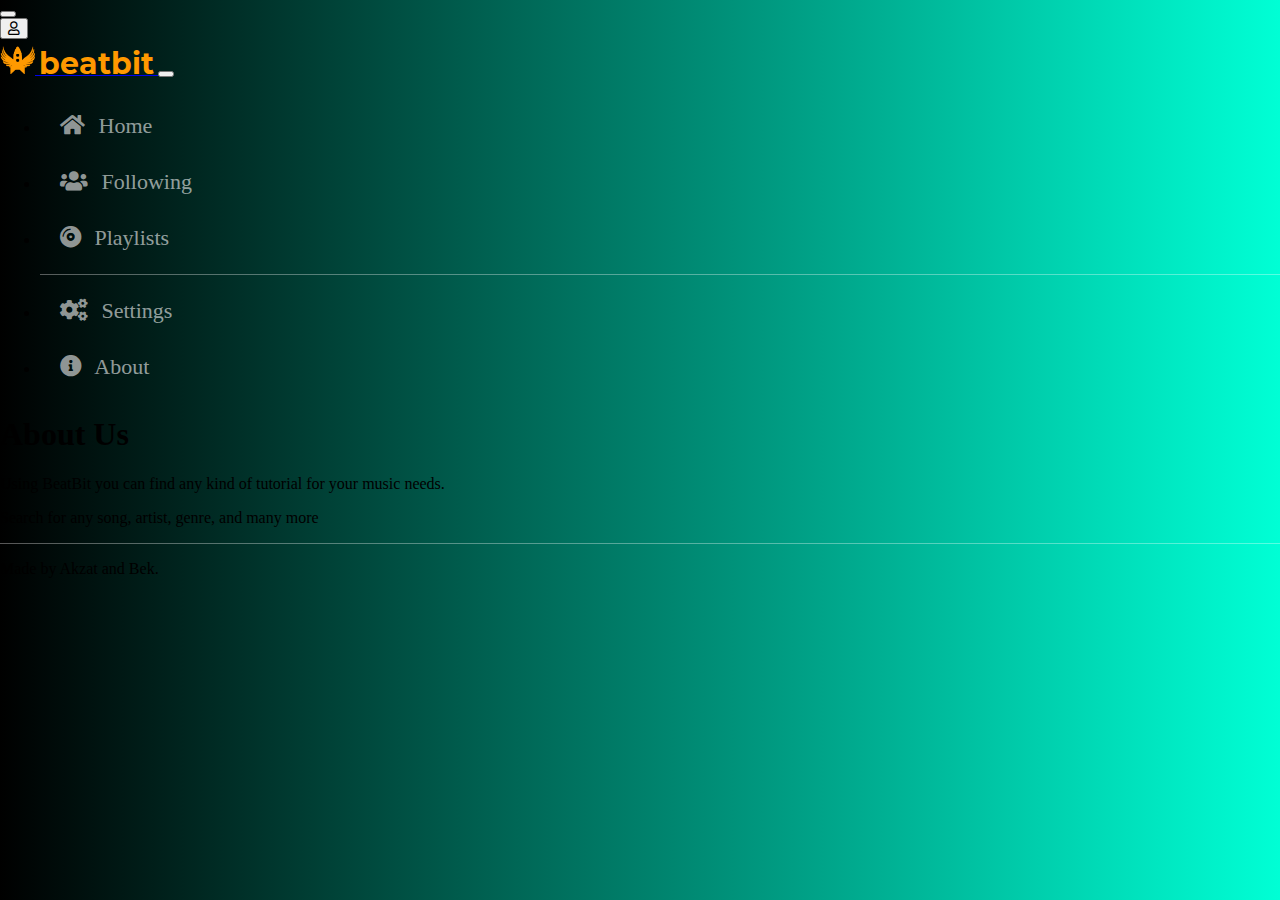
==== about.html @ 5ddf04d6 "Initial commit" ====
<!DOCTYPE html>
<html lang="en">
<head>
    <meta charset="UTF-8">
    <meta http-equiv="X-UA-Compatible" content="IE=edge">
    <meta name="viewport" content="width=device-width, initial-scale=1.0">
    <link rel="stylesheet" href="css/main-style.css">
    <link rel="icon" href="img/favicon.ico">
    <!--Bootstrap-->
    <link href="https://cdn.jsdelivr.net/npm/bootstrap@5.1.3/dist/css/bootstrap.min.css" rel="stylesheet" integrity="sha384-1BmE4kWBq78iYhFldvKuhfTAU6auU8tT94WrHftjDbrCEXSU1oBoqyl2QvZ6jIW3" crossorigin="anonymous">
    <script src="https://cdn.jsdelivr.net/npm/bootstrap@5.1.3/dist/js/bootstrap.bundle.min.js" integrity="sha384-ka7Sk0Gln4gmtz2MlQnikT1wXgYsOg+OMhuP+IlRH9sENBO0LRn5q+8nbTov4+1p" crossorigin="anonymous"></script>
    <!--Font awesome-->
    <link rel="stylesheet" href="css/all.css">
    <title>Main</title>
</head>
<body class="gradient-3">
    <!-- NAVBAR -->
    <nav class="navbar navbar-dark bg-black sticky-top">
        <div class="container-fluid">
          <button class="navbar-toggler" type="button" data-bs-toggle="offcanvas" data-bs-target="#offcanvasNavbar" aria-controls="offcanvasNavbar">
            <span class="navbar-toggler-icon"></span>
          </button>

          <!-- User -->
          <form action="login.html">
            <button type="submit" class="btn btn-outline-info rounded-circle"><i class="far fa-user"></i></button>
          </form>

          <!-- Navigation -->
          <div class="offcanvas offcanvas-start" tabindex="-1" id="offcanvasNavbar" aria-labelledby="offcanvasNavbarLabel">
            <div class="offcanvas-header bg-black">
                <a class="navbar-brand" href="index.html">
                    <img src="img/logo-orange.png" alt="" width="35" height="35" class="d-inline-block align-text-top">
                    <span class="logo-title  align-text-top">beatbit</span>
                </a>
              <button type="button" class="btn-close text-reset" data-bs-dismiss="offcanvas" aria-label="Close"></button>
            </div>
            <div class="offcanvas-body bg-black">
              <ul class="navbar-nav justify-content-end flex-grow-1 pe-3">
                <li class="nav-item">
                  <a class="nav-link" href="home.html"><i class="fas fa-home"></i> Home</a>
                </li>
                <li class="nav-item">
                  <a class="nav-link" href="#"><i class="fas fa-users"></i> Following</a>
                </li>
                <li class="nav-item">
                    <a class="nav-link" href="#"><i class="fas fa-compact-disc"></i> Playlists</a>
                </li>
                <hr/>
                <li class="nav-item">
                    <a class="nav-link" href="#"><i class="fas fa-cogs"></i> Settings</a>
                </li>
                <li class="nav-item">
                    <a class="nav-link active"  aria-current="page" href="about.html"><i class="fas fa-info-circle"></i> About</a>
                </li>
              </ul>
              
            </div>
          </div>
        </div>
      </nav>

    <!-- MAIN -->
    <div class="container w-75">
        <div class="d-flex justify-content-center">
            <div class="jumbotron bg-light w-100 mt-3 text-center">
                <h1 class="display-4">About Us</h1>
                <p class="lead">Using BeatBit you can find any kind of tutorial for your music needs.</p>
                <p class="lead">Search for any song, artist, genre, and many more</p>
                <hr class="my-4">
                <p>Made by Akzat and Bek.</p>
            </div>
        </div>

    </div>
    
        
</body>
</html>
---- css/main-style.css ----
@font-face {
  font-family: montserrat-bold;
  src: url("../fonts/Montserrat-Bold.ttf");
}

@font-face {
  font-family: rubik-medium;
  src: url("../fonts/Rubik-Medium.ttf");
}

@font-face {
  font-family: rubik-light;
  src: url("../fonts/Rubik-Light.ttf");
}

body {
  margin: 0 auto;
  background: linear-gradient(90deg, #140C2C, #140C01);
}

.gradient-1{
  background: linear-gradient(90deg, rgb(41, 215, 200) 0%, rgb(255, 0, 255) 100%);
}

.gradient-2{
  background: linear-gradient(90deg, rgb(215, 154, 41) 0%, rgb(255, 0, 255) 100%);
}

.gradient-3{
  background: linear-gradient(90deg, rgb(0, 0, 0) 0%, rgb(0, 255, 213) 100%);
}

.left-bar{
    background: black;
    height: 100%;
    width: 250px;
    position: fixed;
    top: 0px;
    left: 0px;
}

.logo{
  width: 32px;
  height: 32px;
}

.logo-title{
  font-family: montserrat-bold;
  color: #FF9900;
  font-size: 30px;
  user-select: none;
  text-decoration: none;
}

.title-container{
  display: flex;
  justify-content: space-between;
  width: 170px;
  padding-top: 10px;
  margin: 0 auto;
}

.nav-menu{
  align-items: center;
  padding: 45px 0px 45px 35px;
}

.nav-link{
  display: block;
  color:rgba(255, 255, 255, 0.589);
  padding: 15px 20px;
  font-size: 22px;
  transition: .3s;
  text-decoration: none;
  text-align: initial;
  word-spacing: 8px;
  user-select: none;
    
}

.nav-link:hover{
  color: #FF9900;
}

.nav-text{
  font-size: 16px;
  font-family: rubik-medium;
}

hr { 
  border: 0; 
  border-top: 1px solid rgba(255, 255, 255, 0.342);
}

.main{
  margin-left: 325px;
}

.top-container{
  display: flex;
  margin-left: 50px;
}

.bar-corner{
  display: flex;
  width: 55px;
  height: 60px;
  background: rgb(5, 5, 5);
  transform: skew(35deg);
  border-radius: 1px;
}

.search-bar{
  display: flex;
  position: fixed;
  margin-left: 26px;
  transform: skew(0deg);
  background: rgb(5, 5, 5);
  height: 60px;
  border-radius: 1px;
  width: 100%;
  padding-right: 15px;
}

.search-form{
  display: inline;
  width: 75%;
  height: 60px;
  margin: 0 auto;
  border: #FF9900;
  border-radius: 5px;
}

.search-input{
  margin: 0;
  margin-top: 7px;
  background: transparent;
  font-family: rubik-light;
  font-weight: 700;
  height: 35px;
  width: 400px;
  padding-left: 30px;
  border-width: 2px;
  border-radius: 45px;
  border-color: #FF9900;
  color: white;
}

.search-button{
  color: #FF9900;
  height: 40px;
  width: 40px;
  border-width: 2px;
  background: transparent;
  border-radius: 45px;
  border-color: #FF9900;
  font-size: 16px;
  cursor: pointer;
}

.header-1{
  color: white;
  font-size: 30px;
  font-family: rubik-medium;
  margin-top: 35px;
}

.genres-container{
  display: flex;
  flex-direction: row;
  flex-wrap: wrap;
}

.genre-box{
  display: flex;
  justify-content: center;
  align-items: center;
  background: transparent;
  height: 100px;
  width: 100px;
  border: 2px solid white;
  border-radius: 90px;
  color: white;
  transition: .3s;
}

.genres-container div{
  display: flex;
  flex-direction: column;
  flex-wrap: wrap;
  align-items: center;
  margin-right: 25px;
}

.genres-container p{
  color: white;
  font-family: rubik-medium;
}

.genres-container .orange{
  border-color: #FF9900;
  color: #FF9900;
}

.genres-container .purple{
  border-color: #C447FF;
  color: #C447FF;
}

.genres-container .cyan{
  border-color: #00C2FF;
  color: #00C2FF;
}

.genres-container .yellow{
  border-color: #FFE600;
  color: #FFE600;
}

.genre-box:hover{
  background: rgba(0, 0, 0, 0.651);
}

.genre-box img{
  -webkit-user-drag: none;
  display: block;
  margin: 0 auto;
  width: 75%;
  height: 75%;
}

.videos-container{
  display: flex;
  width: 100%;
  height: fit-content;
  flex-wrap: wrap;
}

.video-content{
  display: flex;
  flex-direction: column;
  flex-wrap: wrap;
  align-items: flex-start;
  margin-right: 15px;
}

.videos-container p{
  font-family: rubik-light;
  color: white;
  font-size: 16px;
  width: 270px;
}

.video-box{
  display: flex;
  justify-content: center;
  align-items: center;
  background: black;
  width: 270px;
  height: 151px;
  border: 2px solid #FF9900;
}

.play-btn{
  -webkit-user-drag: none;
  width: 100px;
  height: 100px;
}

.preview-container{
  display: flex;
  margin-top: 15px;
  align-items: center;
}

.preview-slider{
  background: #673E00;
  width: 230px;
  height: 5px;
}

.hidebox{
  opacity: 0;
  width: 0px;
  height: 0px;
}

.preview-btn{
  background-image: url('../img/play.png');
  width: 25px;
  height: 25px;
  background-size: 25px;
  transition: .3s;
}


.hidebox:checked + .preview-btn{
  background-image: url('../img/pause.png');
  transition: .3s;
}
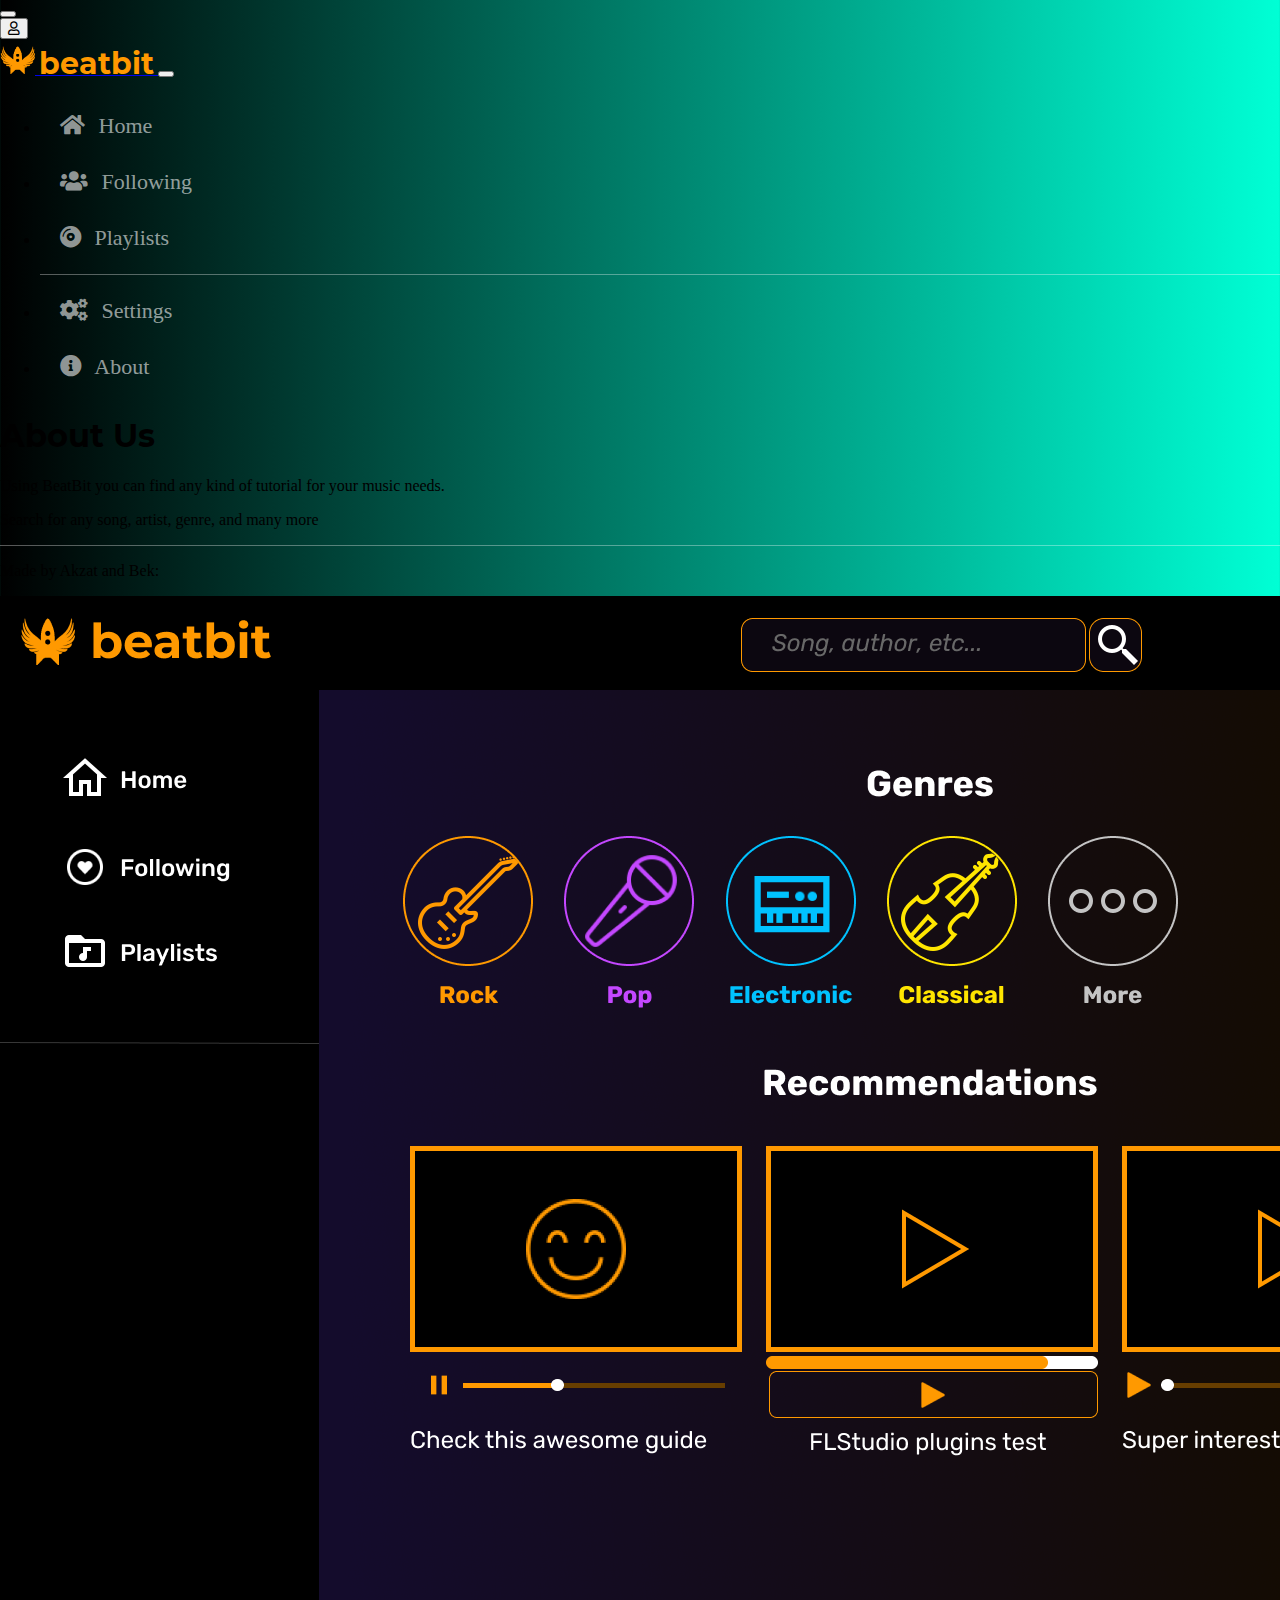
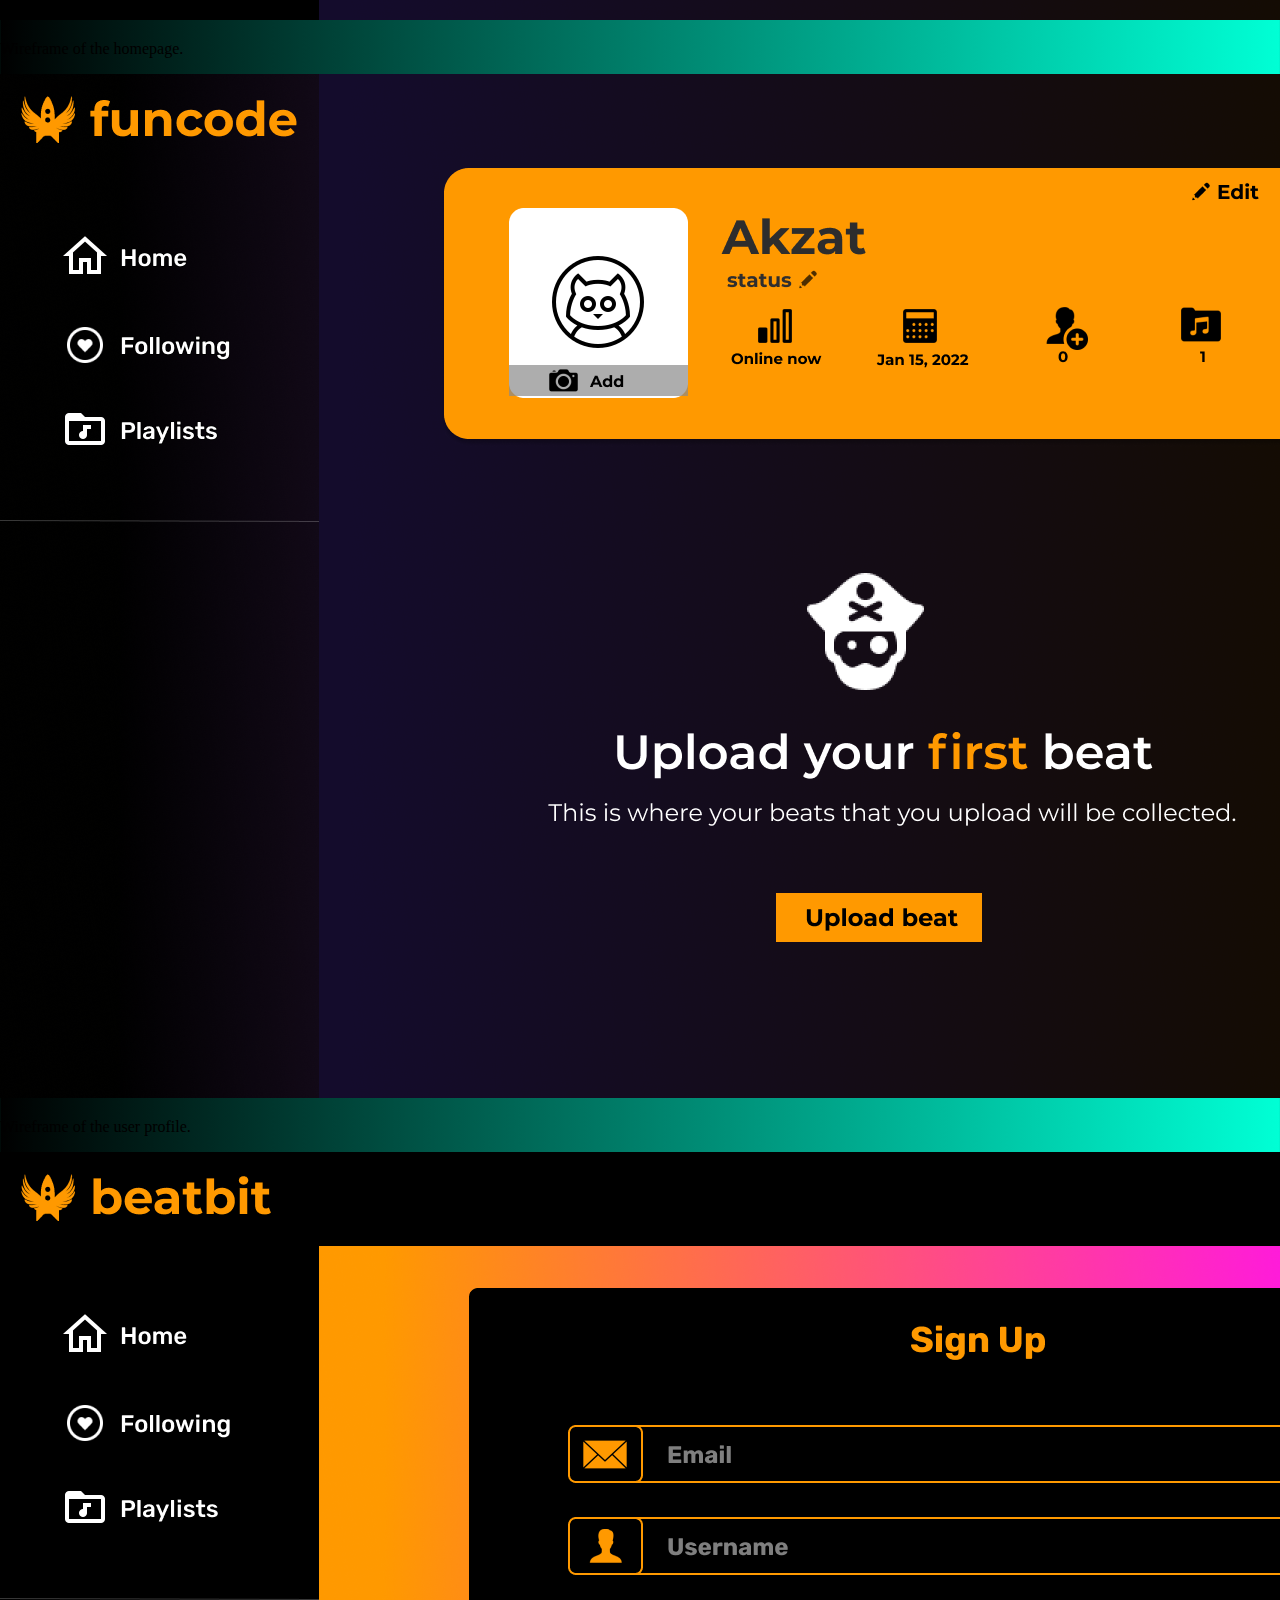
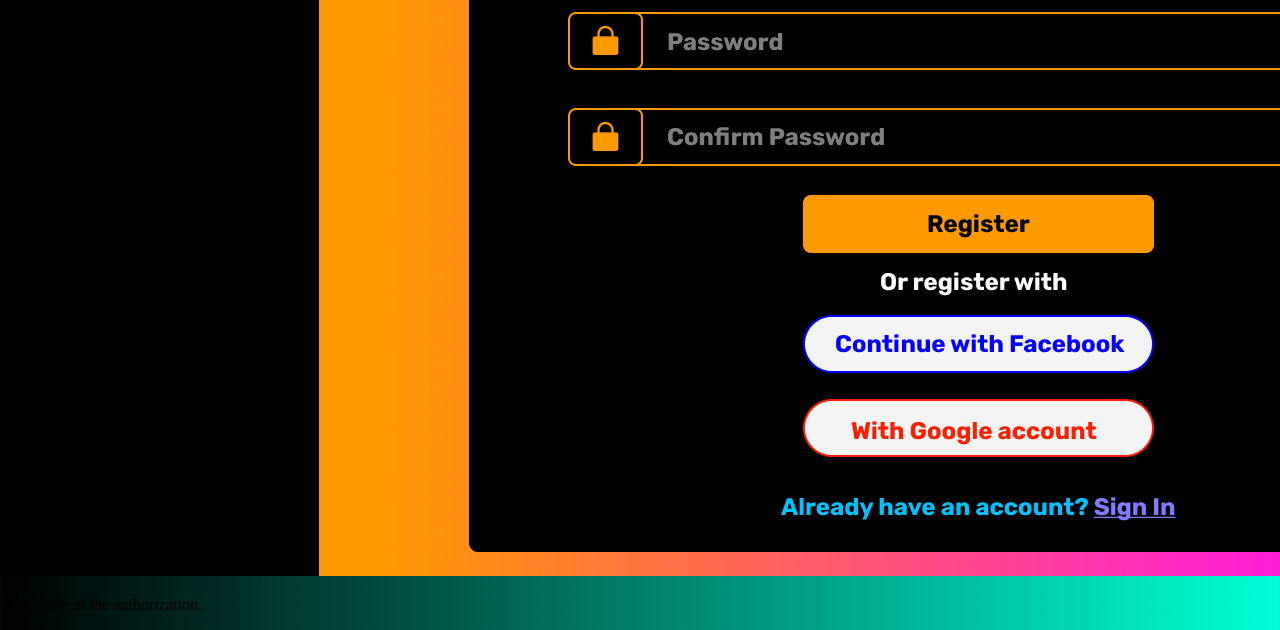
==== commit eb157e6a: "final" ====
--- a/about.html
+++ b/about.html
@@ -8,10 +8,13 @@
     <link rel="icon" href="img/favicon.ico">
     <!--Bootstrap-->
     <link href="https://cdn.jsdelivr.net/npm/bootstrap@5.1.3/dist/css/bootstrap.min.css" rel="stylesheet" integrity="sha384-1BmE4kWBq78iYhFldvKuhfTAU6auU8tT94WrHftjDbrCEXSU1oBoqyl2QvZ6jIW3" crossorigin="anonymous">
+    <script src="https://code.jquery.com/jquery-3.2.1.slim.min.js" integrity="sha384-KJ3o2DKtIkvYIK3UENzmM7KCkRr/rE9/Qpg6aAZGJwFDMVNA/GpGFF93hXpG5KkN" crossorigin="anonymous"></script>
+    <script src="https://cdnjs.cloudflare.com/ajax/libs/popper.js/1.12.9/umd/popper.min.js" integrity="sha384-ApNbgh9B+Y1QKtv3Rn7W3mgPxhU9K/ScQsAP7hUibX39j7fakFPskvXusvfa0b4Q" crossorigin="anonymous"></script>
+    <script src="https://maxcdn.bootstrapcdn.com/bootstrap/4.0.0/js/bootstrap.min.js" integrity="sha384-JZR6Spejh4U02d8jOt6vLEHfe/JQGiRRSQQxSfFWpi1MquVdAyjUar5+76PVCmYl" crossorigin="anonymous"></script>
     <script src="https://cdn.jsdelivr.net/npm/bootstrap@5.1.3/dist/js/bootstrap.bundle.min.js" integrity="sha384-ka7Sk0Gln4gmtz2MlQnikT1wXgYsOg+OMhuP+IlRH9sENBO0LRn5q+8nbTov4+1p" crossorigin="anonymous"></script>
     <!--Font awesome-->
     <link rel="stylesheet" href="css/all.css">
-    <title>Main</title>
+    <title>About us</title>
 </head>
 <body class="gradient-3">
     <!-- NAVBAR -->
@@ -22,8 +25,8 @@
           </button>
 
           <!-- User -->
-          <form action="login.html">
-            <button type="submit" class="btn btn-outline-info rounded-circle"><i class="far fa-user"></i></button>
+          <form action="profile.html" >
+            <button class="btn btn-outline-info rounded-circle" type="submit" data-bs-toggle="tooltip" data-bs-placement="bottom" title="User"><i class="far fa-user"></i></button>
           </form>
 
           <!-- Navigation -->
@@ -68,12 +71,44 @@
                 <p class="lead">Using BeatBit you can find any kind of tutorial for your music needs.</p>
                 <p class="lead">Search for any song, artist, genre, and many more</p>
                 <hr class="my-4">
-                <p>Made by Akzat and Bek.</p>
+                <p>Made by Akzat and Bek:</p>
             </div>
         </div>
 
+        <div class="container-fluid d-flex justify-content-center bg-light">
+          <div class="row">
+            <div class="col-sm">
+              <div class="card" style="width: 18rem;">
+                <img class="card-img-top" src="design/homepage.png" alt="Card image cap">
+                <div class="card-body">
+                  <p class="card-text">Wireframe of the homepage.</p>
+                </div>
+              </div>
+            </div>
+            <div class="col-sm">
+              <div class="card" style="width: 18rem;">
+                <img class="card-img-top" src="design/user_profile.png" alt="Card image cap">
+                <div class="card-body">
+                  <p class="card-text">Wireframe of the user profile.</p>
+                </div>
+              </div>
+            </div>
+            <div class="col-sm">
+              <div class="card" style="width: 18rem;">
+                <img class="card-img-top" src="design/sign_up.png" alt="Card image cap">
+                <div class="card-body">
+                  <p class="card-text">Wireframe of the authorization.</p>
+                </div>
+              </div>
+            </div>
+          </div>
+        </div>
     </div>
     
-        
+    <script>
+      $(document).ready(function(){
+         $('[data-bs-toggle="tooltip"]').tooltip();   
+      });
+    </script>
 </body>
 </html>--- a/css/main-style.css
+++ b/css/main-style.css
@@ -28,6 +28,10 @@
 
 .gradient-3{
   background: linear-gradient(90deg, rgb(0, 0, 0) 0%, rgb(0, 255, 213) 100%);
+}
+
+h1{
+  font-family: montserrat-bold;
 }
 
 .left-bar{
@@ -298,3 +302,29 @@
   background-image: url('../img/pause.png');
   transition: .3s;
 }
+
+.profile-container{
+  padding: 5px;
+}
+
+.channel-box{
+  display: flex;
+  justify-content: center;
+  align-items: center;
+  background: transparent;
+  height: 64px;
+  width: 64px;
+  border: 2px solid white;
+  border-radius: 90px;
+  color: white;
+  transition: .3s;
+}
+
+.channel-box img{
+  -webkit-user-drag: none;
+  display: block;
+  margin: 0 auto;
+  border-radius: 50%;
+  width: 100%;
+  height: 100%;
+}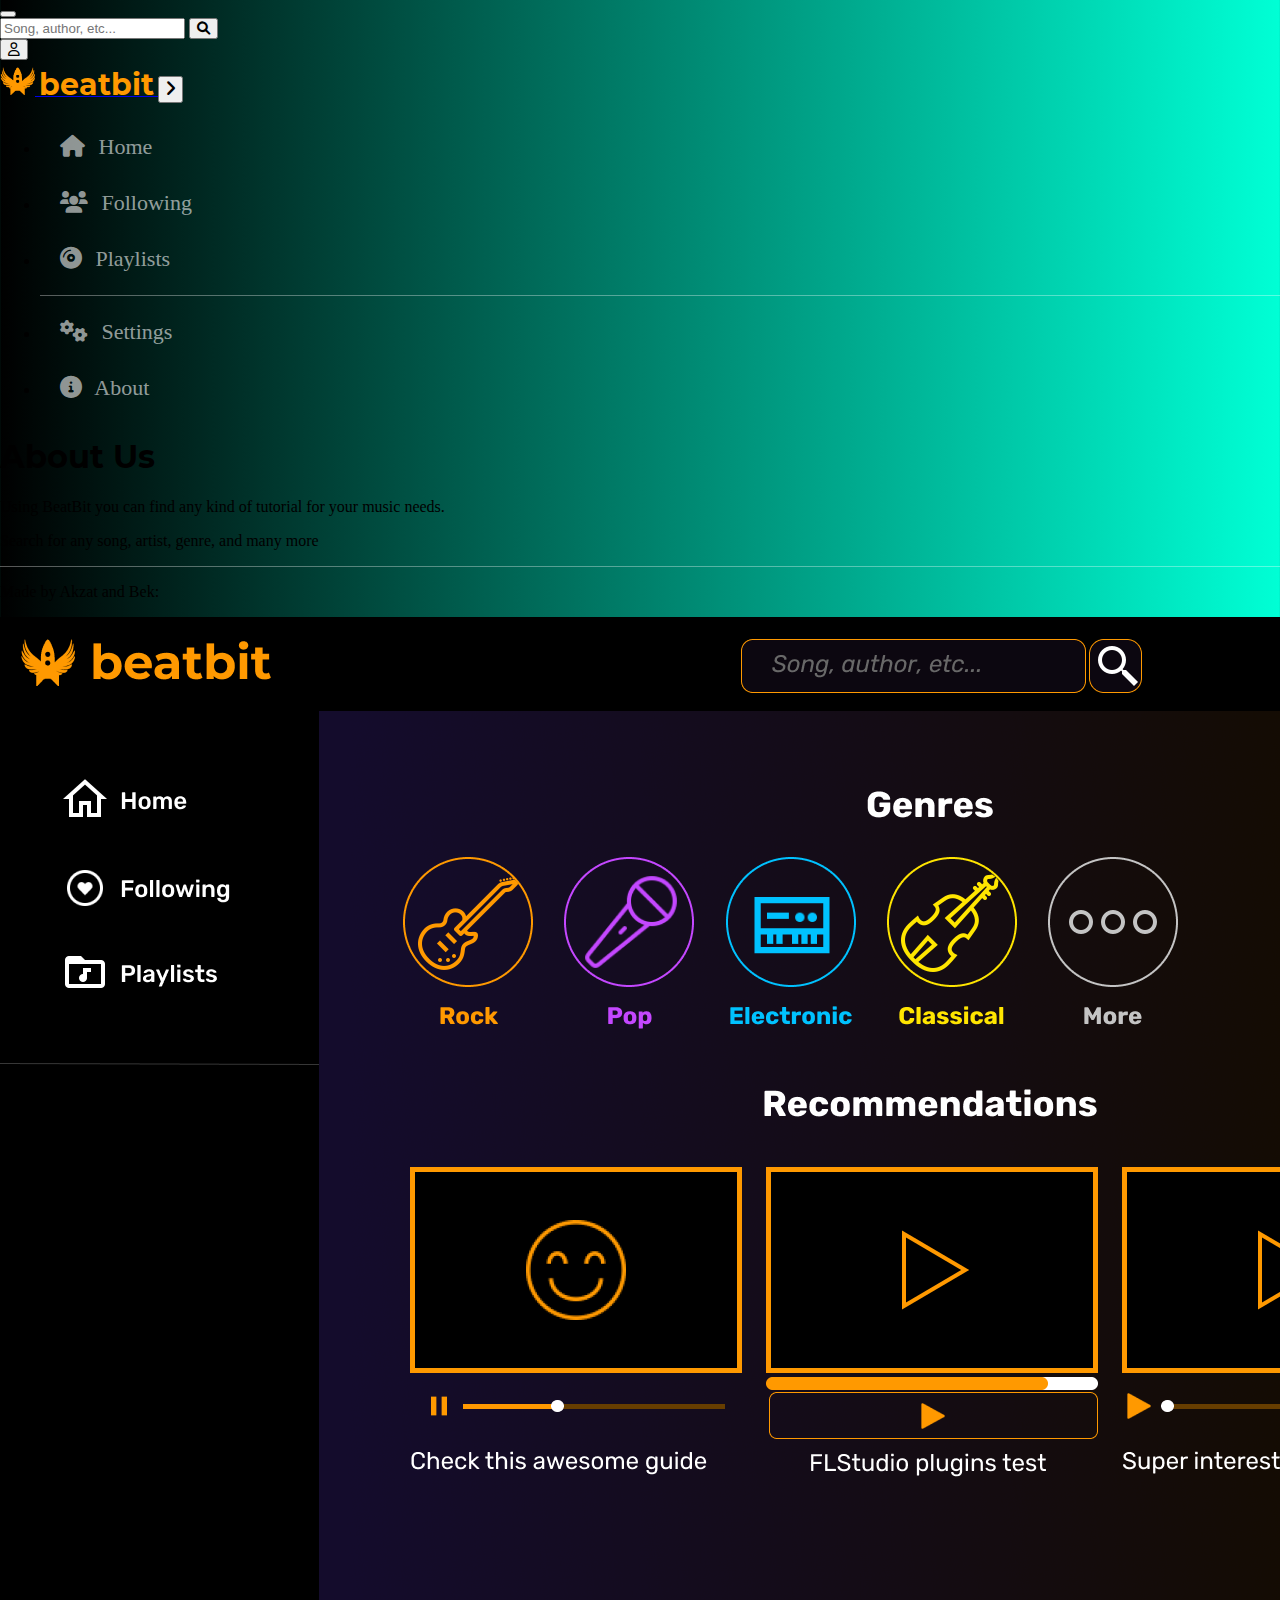
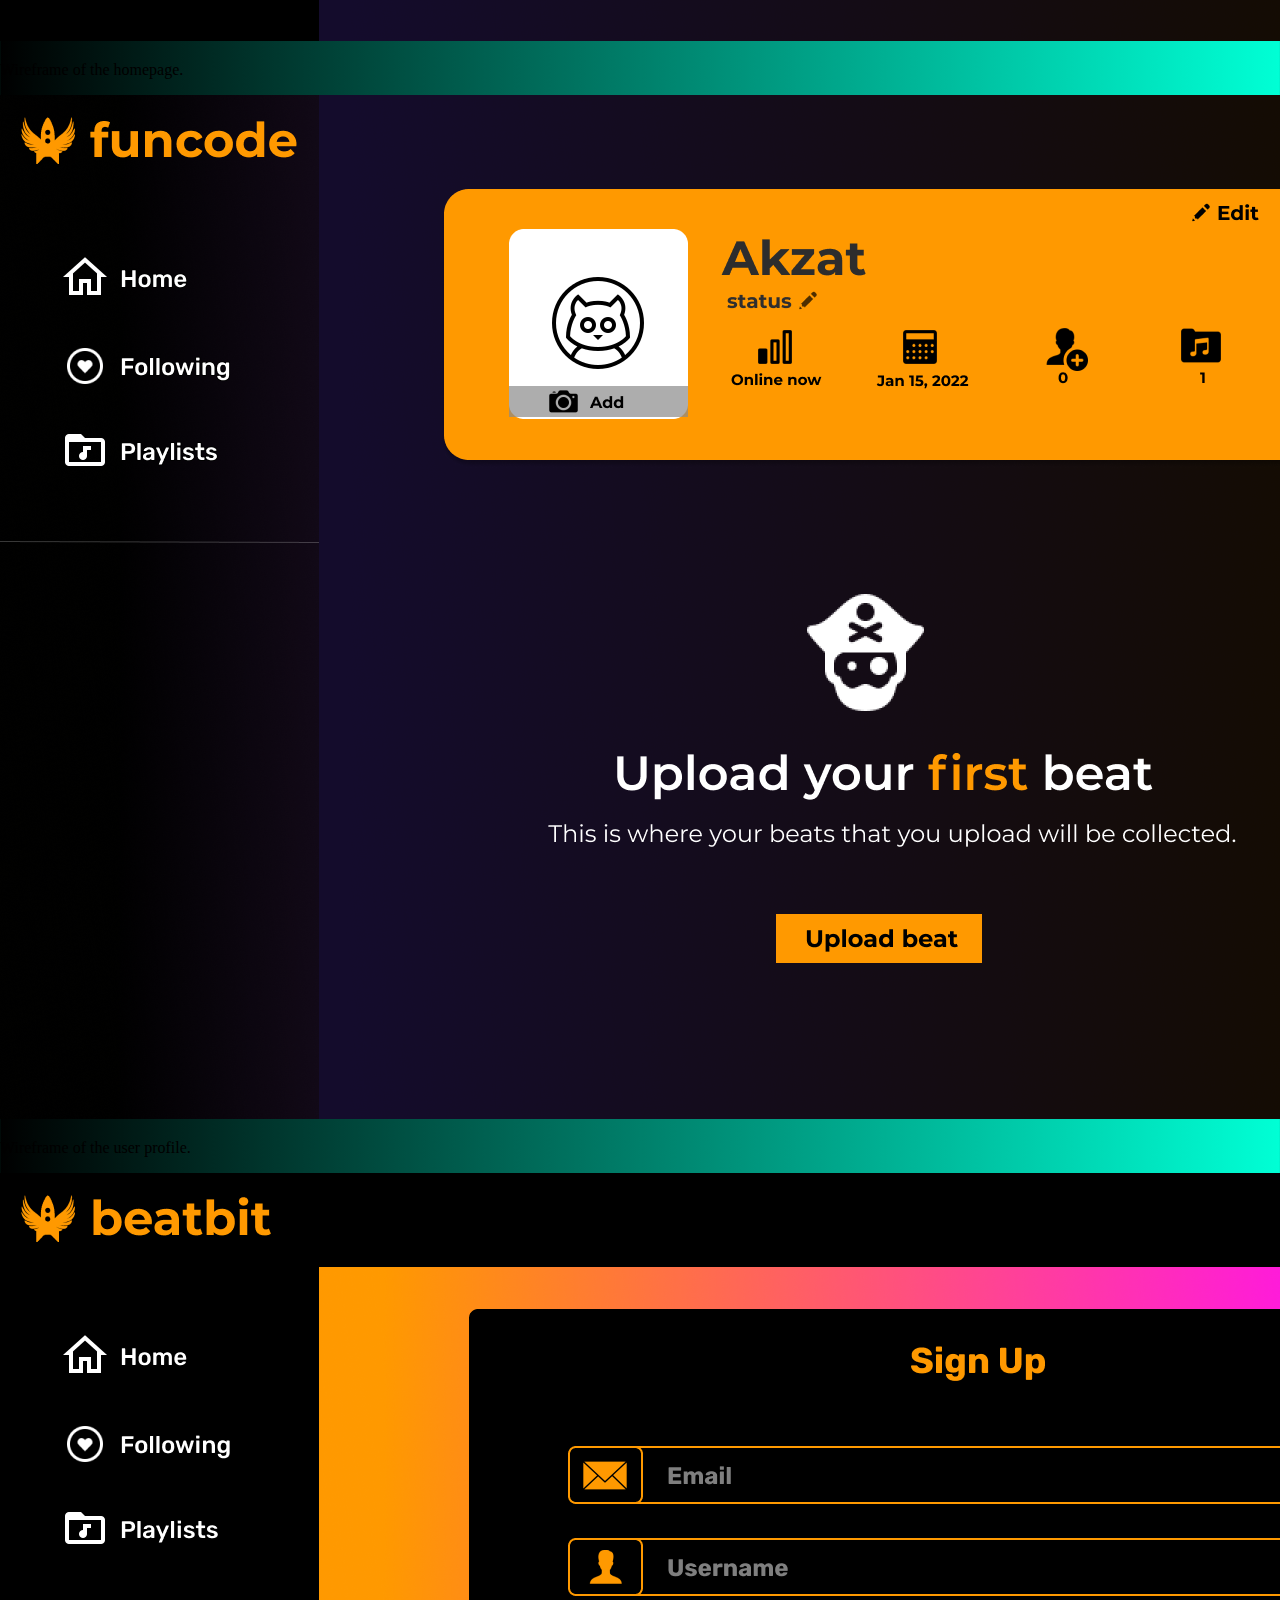
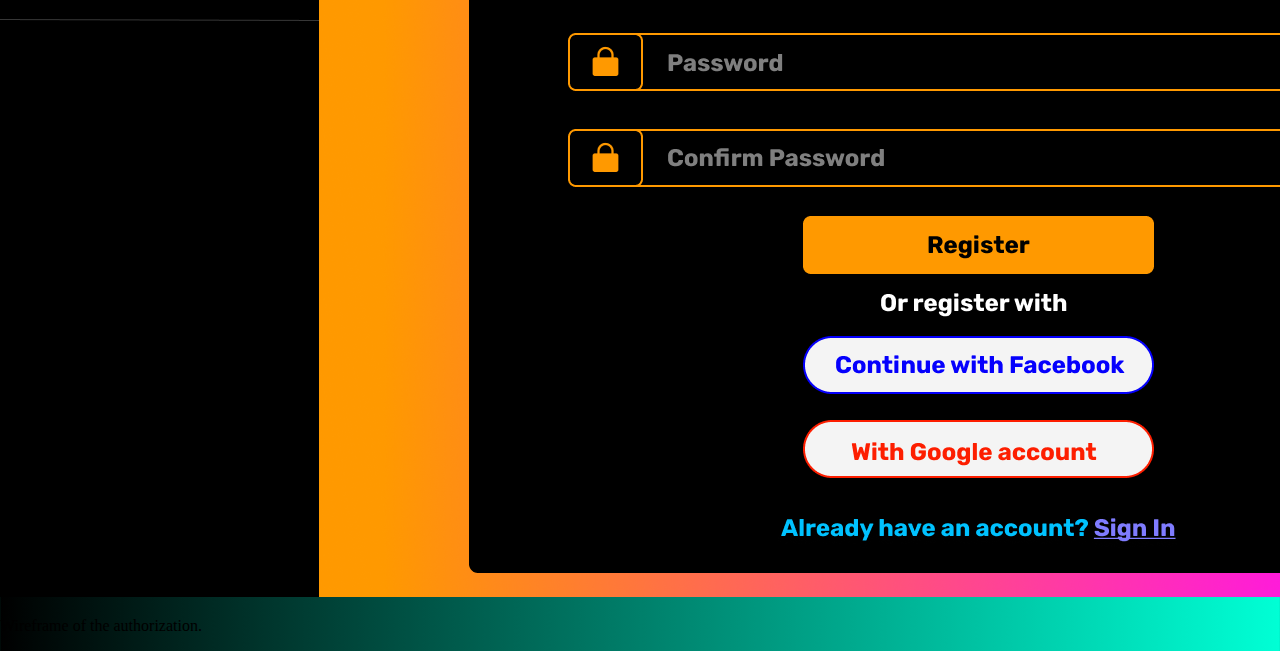
==== commit 2cc04612: "final+" ====
--- a/about.html
+++ b/about.html
@@ -19,52 +19,61 @@
 <body class="gradient-3">
     <!-- NAVBAR -->
     <nav class="navbar navbar-dark bg-black sticky-top">
-        <div class="container-fluid">
-          <button class="navbar-toggler" type="button" data-bs-toggle="offcanvas" data-bs-target="#offcanvasNavbar" aria-controls="offcanvasNavbar">
-            <span class="navbar-toggler-icon"></span>
+      <div class="container-fluid">
+          <button class="navbar-toggler border-0 shadow-none" type="button" data-bs-toggle="offcanvas" data-bs-target="#offcanvasNavbar" aria-controls="offcanvasNavbar">
+              <span class="navbar-toggler-icon">
+              </span>
           </button>
+        
+        <!-- Search form -->
+        <form class="d-flex justify-content-center w-50">
+          <input class="form-control bg-black border border-warning text-white" id="search-input" type="search" placeholder="Song, author, etc..." aria-label="Search">
+          <button class="btn btn-outline-warning" type="submit" data-bs-toggle="tooltip" data-bs-placement="bottom" title="Search"><i class="fas fa-search"></i></button>
+        </form>
 
-          <!-- User -->
-          <form action="profile.html" >
-            <button class="btn btn-outline-info rounded-circle" type="submit" data-bs-toggle="tooltip" data-bs-placement="bottom" title="User"><i class="far fa-user"></i></button>
-          </form>
-
-          <!-- Navigation -->
-          <div class="offcanvas offcanvas-start" tabindex="-1" id="offcanvasNavbar" aria-labelledby="offcanvasNavbarLabel">
-            <div class="offcanvas-header bg-black">
-                <a class="navbar-brand" href="index.html">
-                    <img src="img/logo-orange.png" alt="" width="35" height="35" class="d-inline-block align-text-top">
-                    <span class="logo-title  align-text-top">beatbit</span>
-                </a>
-              <button type="button" class="btn-close text-reset" data-bs-dismiss="offcanvas" aria-label="Close"></button>
-            </div>
-            <div class="offcanvas-body bg-black">
-              <ul class="navbar-nav justify-content-end flex-grow-1 pe-3">
-                <li class="nav-item">
-                  <a class="nav-link" href="home.html"><i class="fas fa-home"></i> Home</a>
-                </li>
-                <li class="nav-item">
-                  <a class="nav-link" href="#"><i class="fas fa-users"></i> Following</a>
-                </li>
-                <li class="nav-item">
-                    <a class="nav-link" href="#"><i class="fas fa-compact-disc"></i> Playlists</a>
-                </li>
-                <hr/>
-                <li class="nav-item">
-                    <a class="nav-link" href="#"><i class="fas fa-cogs"></i> Settings</a>
-                </li>
-                <li class="nav-item">
-                    <a class="nav-link active"  aria-current="page" href="about.html"><i class="fas fa-info-circle"></i> About</a>
-                </li>
-              </ul>
-              
-            </div>
+        <!-- User -->
+        <form action="profile.html" >
+          <button class="btn btn-outline-info rounded-circle" type="submit" data-bs-toggle="tooltip" data-bs-placement="bottom" title="User"><i class="far fa-user"></i></button>
+        </form>
+        
+        <!-- Navigation -->
+        <div class="offcanvas offcanvas-start" tabindex="-1" id="offcanvasNavbar" aria-labelledby="offcanvasNavbarLabel">
+          <div class="offcanvas-header bg-black">
+              <a class="navbar-brand" href="index.html">
+                  <img src="img/logo-orange.png" alt="" width="35" height="35" class="d-inline-block align-text-top">
+                  <span class="logo-title align-text-top">beatbit</span>
+              </a>
+              <button type="button" class="btn-close text-light shadow-none" style="font-size: 18px;" data-bs-dismiss="offcanvas" aria-label="Close">
+                  <i class="fa-solid fa-angle-right"></i>
+              </button>
+          </div>
+          <div class="offcanvas-body bg-black">
+            <ul class="navbar-nav justify-content-end flex-grow-1 pe-3">
+              <li class="nav-item">
+                <a class="nav-link" aria-current="page" href="home.html"><i class="fas fa-home"></i> Home</a>
+              </li>
+              <li class="nav-item">
+                <a class="nav-link" href="#"><i class="fas fa-users"></i> Following</a>
+              </li>
+              <li class="nav-item">
+                  <a class="nav-link" href="playlists.html"><i class="fas fa-compact-disc"></i> Playlists</a>
+              </li>
+              <hr/>
+              <li class="nav-item">
+                  <a class="nav-link" href="settings.html"><i class="fas fa-cogs"></i> Settings</a>
+              </li>
+              <li class="nav-item">
+                  <a class="nav-link active" href="about.html"><i class="fas fa-info-circle"></i> About</a>
+              </li>
+            </ul>
+            
           </div>
         </div>
-      </nav>
+      </div>
+    </nav>
 
     <!-- MAIN -->
-    <div class="container w-75">
+    <div class="container-fluid w-75">
         <div class="d-flex justify-content-center">
             <div class="jumbotron bg-light w-100 mt-3 text-center">
                 <h1 class="display-4">About Us</h1>
--- a/css/main-style.css
+++ b/css/main-style.css
@@ -327,4 +327,123 @@
   border-radius: 50%;
   width: 100%;
   height: 100%;
-}+}
+
+.carousel-inner{
+  height: 500px;
+  text-align: center;
+}
+
+.carousel-item{
+  height: 100%;
+}
+
+.carousel-item img {
+  position: absolute;
+  object-fit:cover;
+  top: 0;
+  left: 0;
+  min-height: 500px;
+}
+.carousel-text {
+  display: flex;
+  width: 100%;
+  height: 100%;
+  color: white;
+  justify-content: center;
+  vertical-align: middle;
+  align-items: center;
+  position: absolute;
+  font-family: rubik-medium;
+  margin: 0 auto;
+  flex-direction: column;
+}
+
+.carousel-text h1{
+  font-size: 64px;
+}
+
+.carousel-text span{
+  font-size: 16px;
+}
+
+.settings-container{
+  padding: 15px;
+}
+
+.playlist-container {
+  position: relative;
+}
+
+.playlist-image {
+  width: 256px;
+  height: 256px;
+}
+
+/* The overlay effect (full height and width) - lays on top of the container and over the image */
+.playlist-overlay {
+  position: absolute;
+  bottom: 0;
+  left: 0;
+  right: 0;
+  background-color: #000000;
+  overflow: hidden;
+  width: 256px;
+  height: 256px;
+  transform: scale(0);
+  transition: .3s ease;
+}
+
+.playlist-overlay .danger{
+  background-color: #D23846;
+}
+
+/* When you mouse over the container, the overlay text will "zoom" in display */
+.playlist-container:hover .playlist-overlay {
+  transform: scale(1);
+}
+
+/* Some text inside the overlay, which is positioned in the middle vertically and horizontally */
+.playlist-text {
+  color: white;
+  font-size: 35px;
+  position: absolute;
+  top: 50%;
+  left: 50%;
+  transform: translate(-50%, -50%);
+  text-align: center;
+}
+.playlists-container{
+  overflow: hidden;
+}
+
+.playlists-container p{
+  margin-top: 5px;
+  color: white;
+  font-family: rubik-medium;
+}
+
+.filterDiv {
+  display: none;
+  flex-direction: column;
+  flex-wrap: wrap;
+  margin-right: 25px;
+}
+.show-filter {
+  display: block;
+}
+
+.filter-btn {
+  border: none;
+  outline: none;
+  padding: 12px 16px;
+  background-color: #f1f1f1;
+  cursor: pointer;
+  font-family: rubik-light;
+}
+
+/* Add a light grey background on mouse-over */
+.filter-btn:hover {
+  transition: .3s;
+  background-color: #ddd;
+}
